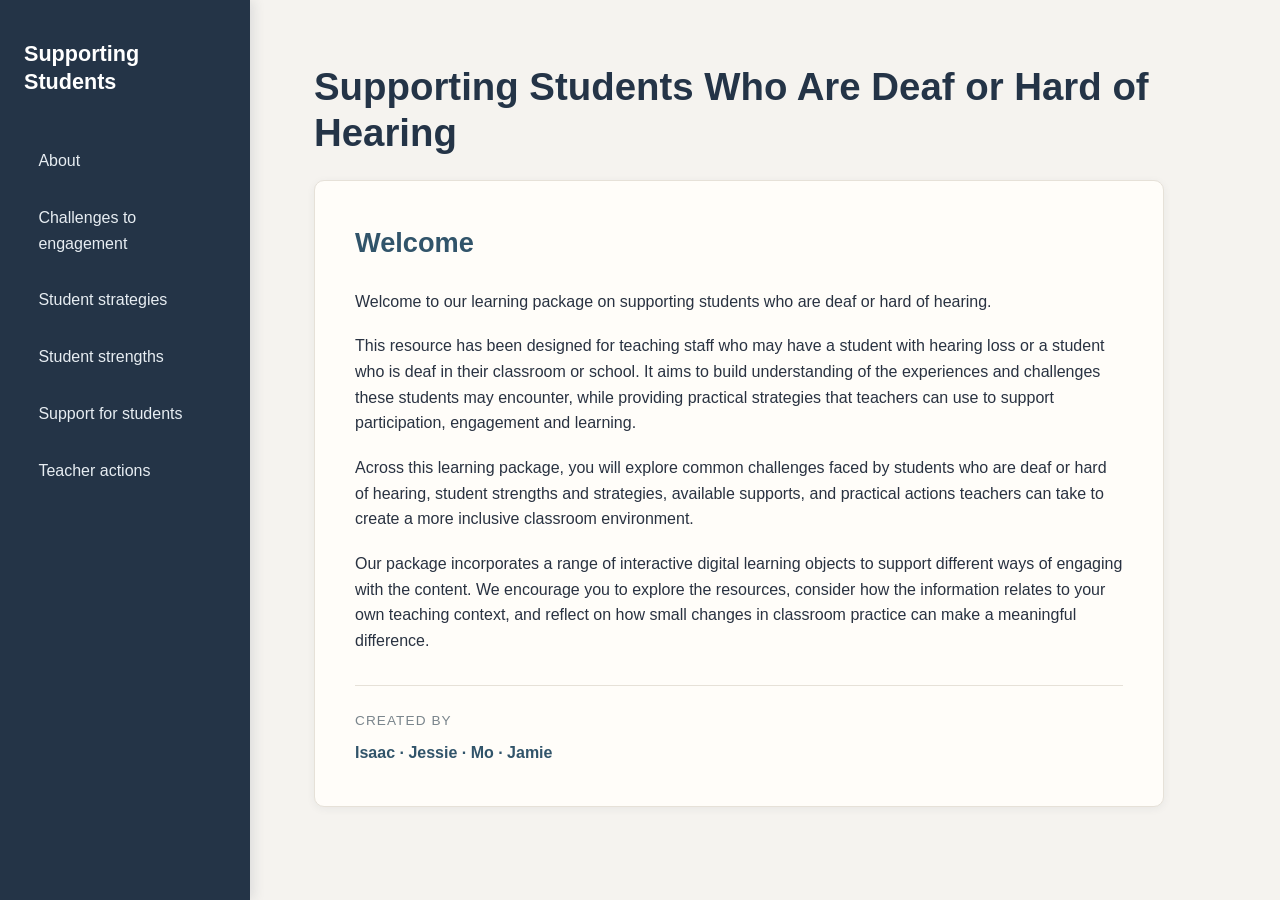
==== docs/about.html @ 722a8959 "update" ====
<!DOCTYPE html>

<html lang="en">
<head>
<meta charset="UTF-8">
<meta name="viewport" content="width=device-width, initial-scale=1.0">
<title>Supporting Students</title>

<style>

    * {
        margin: 0;
        padding: 0;
        box-sizing: border-box;
    }

    html {
        scroll-behavior: smooth;
    }

    body {
        font-family: Arial, Helvetica, sans-serif;
        line-height: 1.6;
        color: #293241;
        background: #f5f3ef;
    }


    /* =========================
       FIXED SIDE NAVIGATION
       ========================= */

    nav {
        position: fixed;
        left: 0;
        top: 0;
        width: 250px;
        height: 100vh;

        background: #243447;
        color: white;

        padding: 2.5rem 1.5rem;

        box-shadow: 3px 0 12px rgba(36, 52, 71, 0.12);

        z-index: 1000;
    }

    .logo {
        font-size: 1.35rem;
        font-weight: bold;
        line-height: 1.3;

        margin-bottom: 2.5rem;

        color: #ffffff;
    }

    .menu {
        list-style: none;
    }

    .menu li {
        margin-bottom: 0.45rem;
    }

    .menu a {
        display: block;

        color: #e7edf2;
        text-decoration: none;

        padding: 0.75rem 0.9rem;

        border-radius: 7px;

        transition:
            background 0.2s,
            color 0.2s,
            transform 0.2s;
    }

    .menu a:hover {
        background: #31546a;
        color: #ffffff;
        transform: translateX(3px);
    }


    /* =========================
       MAIN CONTENT
       ========================= */

    main {
        margin-left: 250px;

        max-width: 1050px;

        padding: 4rem;
    }


    /* =========================
       HEADINGS
       ========================= */

    h1 {
        margin-bottom: 1.5rem;

        font-size: 2.4rem;
        line-height: 1.2;

        color: #243447;
    }

    h2 {
        margin-bottom: 1.2rem;

        font-size: 1.7rem;

        color: #31546a;
    }

    h3 {
        margin-bottom: 0.8rem;

        color: #31546a;
    }

    p {
        margin-bottom: 1.2rem;
    }


    /* =========================
       ABOUT CARD
       ========================= */

    .about-card {
        background: #fffdf9;

        padding: 2.5rem;

        border-radius: 10px;

        border: 1px solid #e6e1d8;

        box-shadow:
            0 2px 8px rgba(36, 52, 71, 0.06);

        max-width: 850px;
    }

    .about-card h2 {
        margin-bottom: 1.5rem;
    }

    .about-card p:last-child {
        margin-bottom: 0;
    }


    /* =========================
       GROUP MEMBERS
       ========================= */

    .group {
        margin-top: 2rem;

        padding-top: 1.5rem;

        border-top: 1px solid #e6e1d8;
    }

    .group-title {
        font-size: 0.85rem;

        text-transform: uppercase;

        letter-spacing: 0.08em;

        color: #7a858c;

        margin-bottom: 0.5rem;
    }

    .group-members {
        font-weight: bold;

        color: #31546a;
    }


    /* =========================
       MOBILE
       ========================= */

    @media (max-width: 700px) {

        nav {
            position: relative;

            width: 100%;
            height: auto;

            padding: 1.5rem;
        }

        .logo {
            margin-bottom: 1rem;
        }

        .menu {
            display: flex;

            flex-wrap: wrap;

            gap: 0.3rem;
        }

        .menu li {
            margin: 0;
        }

        .menu a {
            padding: 0.5rem 0.7rem;

            font-size: 0.9rem;
        }

        main {
            margin-left: 0;

            padding: 2rem 1rem;
        }

        h1 {
            font-size: 2rem;
        }

        .about-card {
            padding: 1.5rem;
        }
    }

</style>

</head>

<body>

<!-- =========================
     SIDE NAVIGATION
     ========================= -->

<nav>


<div class="logo">
    Supporting Students
</div>

<ul class="menu">

    <li>
        <a href="./about.html">
            About
        </a>
    </li>

    <li>
        <a href="./challenges-to-engagement.html">
            Challenges to engagement
        </a>
    </li>

    <li>
        <a href="./student-strategies.html">
            Student strategies
        </a>
    </li>

    <li>
        <a href="./student-strengths.html">
            Student strengths
        </a>
    </li>

    <li>
        <a href="./support-for-students.html">
            Support for students
        </a>
    </li>

    <li>
        <a href="./teacher-actions.html">
            Teacher actions
        </a>
    </li>

</ul>


</nav>

<!-- =========================
     MAIN CONTENT
     ========================= -->

<main>


<h1>
    Supporting Students Who Are Deaf or Hard of Hearing
</h1>


<div class="about-card">

    <h2>
        Welcome
    </h2>

    <p>
        Welcome to our learning package on supporting students who are
        deaf or hard of hearing.
    </p>

    <p>
        This resource has been designed for teaching staff who may have
        a student with hearing loss or a student who is deaf in their classroom
        or school. It aims to build understanding of the experiences
        and challenges these students may encounter, while providing
        practical strategies that teachers can use to support
        participation, engagement and learning.
    </p>

    <p>
        Across this learning package, you will explore common challenges
        faced by students who are deaf or hard of hearing, student
        strengths and strategies, available supports, and practical
        actions teachers can take to create a more inclusive classroom
        environment.
    </p>

    <p>
        Our package incorporates a range of interactive digital learning
        objects to support different ways of engaging with the content.
        We encourage you to explore the resources, consider how the
        information relates to your own teaching context, and reflect
        on how small changes in classroom practice can make a meaningful
        difference.
    </p>


    <div class="group">

        <div class="group-title">
            Created by
        </div>

        <div class="group-members">
            Isaac · Jessie · Mo · Jamie
        </div>

    </div>

</div>


</main>

</body>
</html>
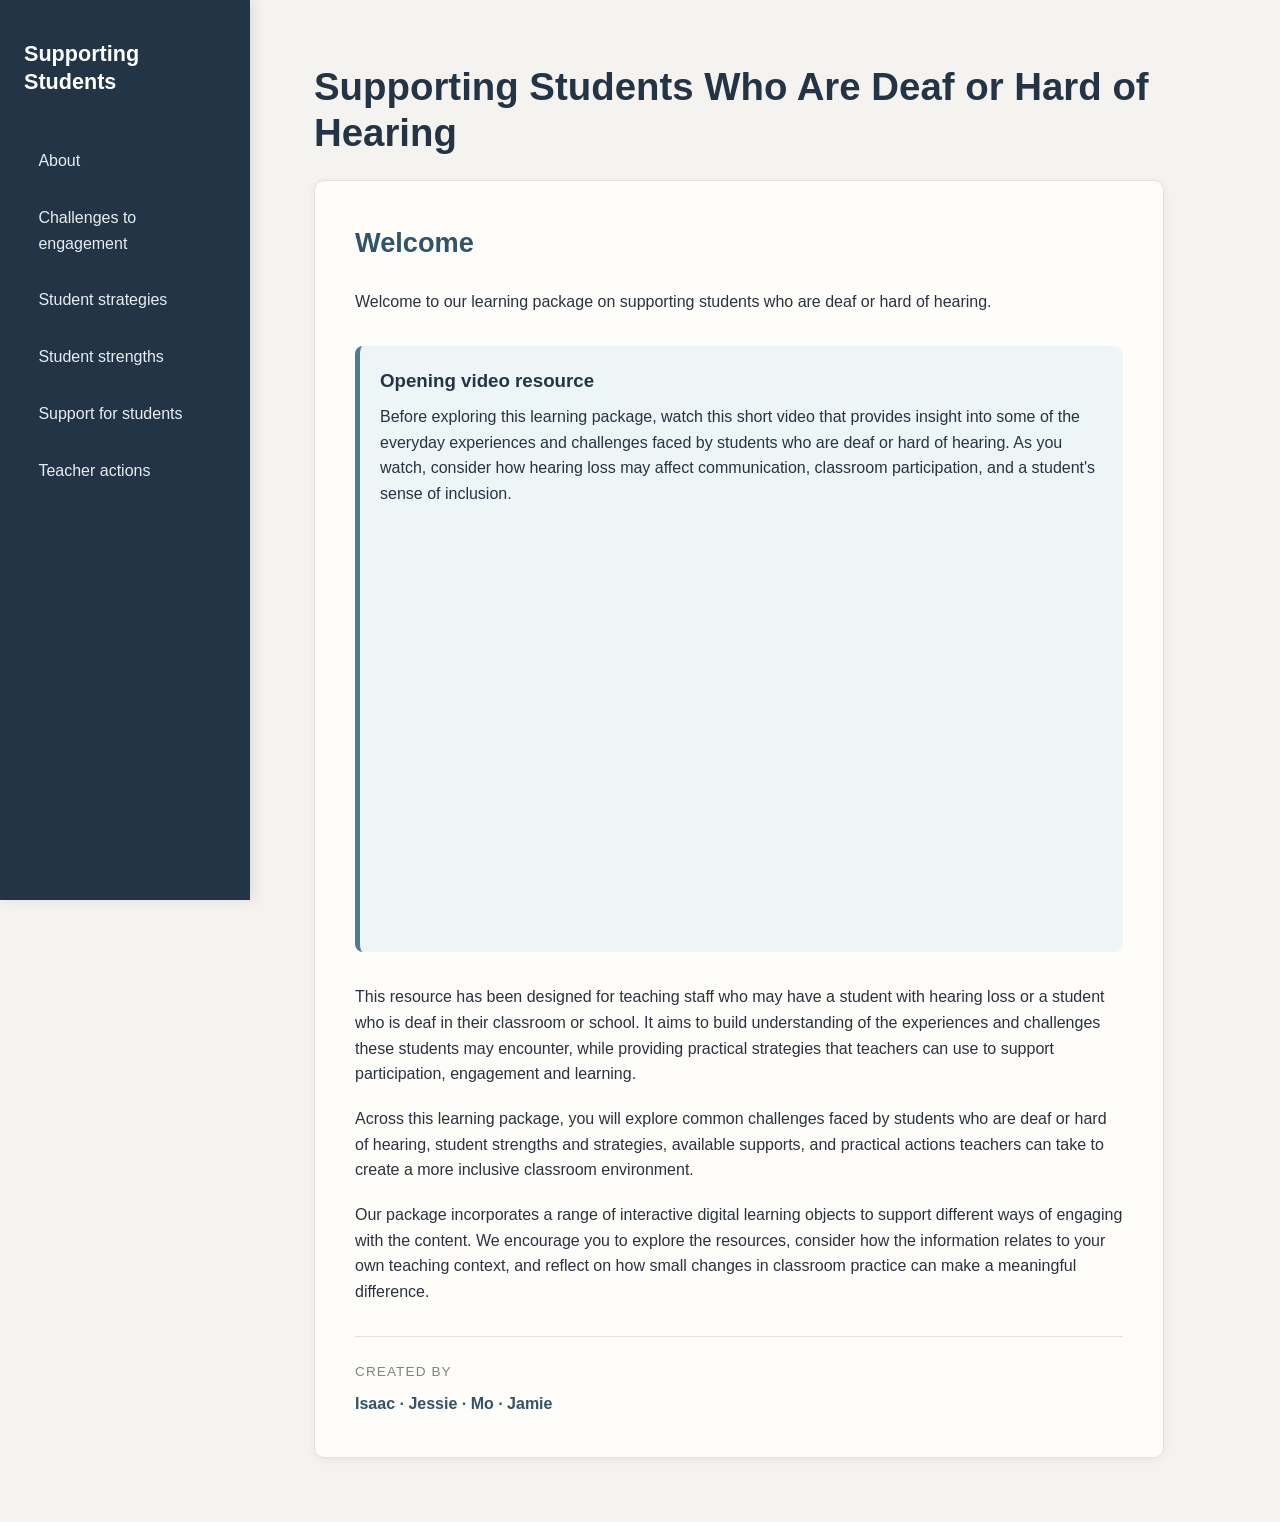
==== commit f2558403: "udpate" ====
--- a/docs/about.html
+++ b/docs/about.html
@@ -244,6 +244,41 @@
         }
     }
 
+    /* =========================
+   FEATURED VIDEO
+   ========================= */
+
+.video-intro {
+    margin: 2rem 0;
+    padding: 1.25rem;
+    background: #eef5f7;
+    border-left: 5px solid #4f7c95;
+    border-radius: 8px;
+}
+
+.video-intro h3 {
+    margin-bottom: 0.5rem;
+    color: #243447;
+}
+
+.video-wrapper {
+    position: relative;
+    width: 100%;
+    padding-bottom: 56.25%;
+    height: 0;
+    overflow: hidden;
+    border-radius: 8px;
+    margin-top: 1rem;
+}
+
+.video-wrapper iframe {
+    position: absolute;
+    inset: 0;
+    width: 100%;
+    height: 100%;
+    border: 0;
+}
+
 </style>
 
 </head>
@@ -326,6 +361,29 @@
         Welcome to our learning package on supporting students who are
         deaf or hard of hearing.
     </p>
+
+    <div class="video-intro">
+
+    <h3>Opening video resource</h3>
+
+    <p>
+        Before exploring this learning package, watch this short video
+        that provides insight into some of the everyday experiences and
+        challenges faced by students who are deaf or hard of hearing. As
+        you watch, consider how hearing loss may affect communication,
+        classroom participation, and a student's sense of inclusion.
+    </p>
+
+    <div class="video-wrapper">
+        <iframe
+            src="https://www.youtube.com/embed/3D6Kn800SIk"
+            title="Understanding the experiences of students who are deaf or hard of hearing"
+            allow="accelerometer; autoplay; clipboard-write; encrypted-media; gyroscope; picture-in-picture"
+            allowfullscreen>
+        </iframe>
+    </div>
+
+</div>
 
     <p>
         This resource has been designed for teaching staff who may have
